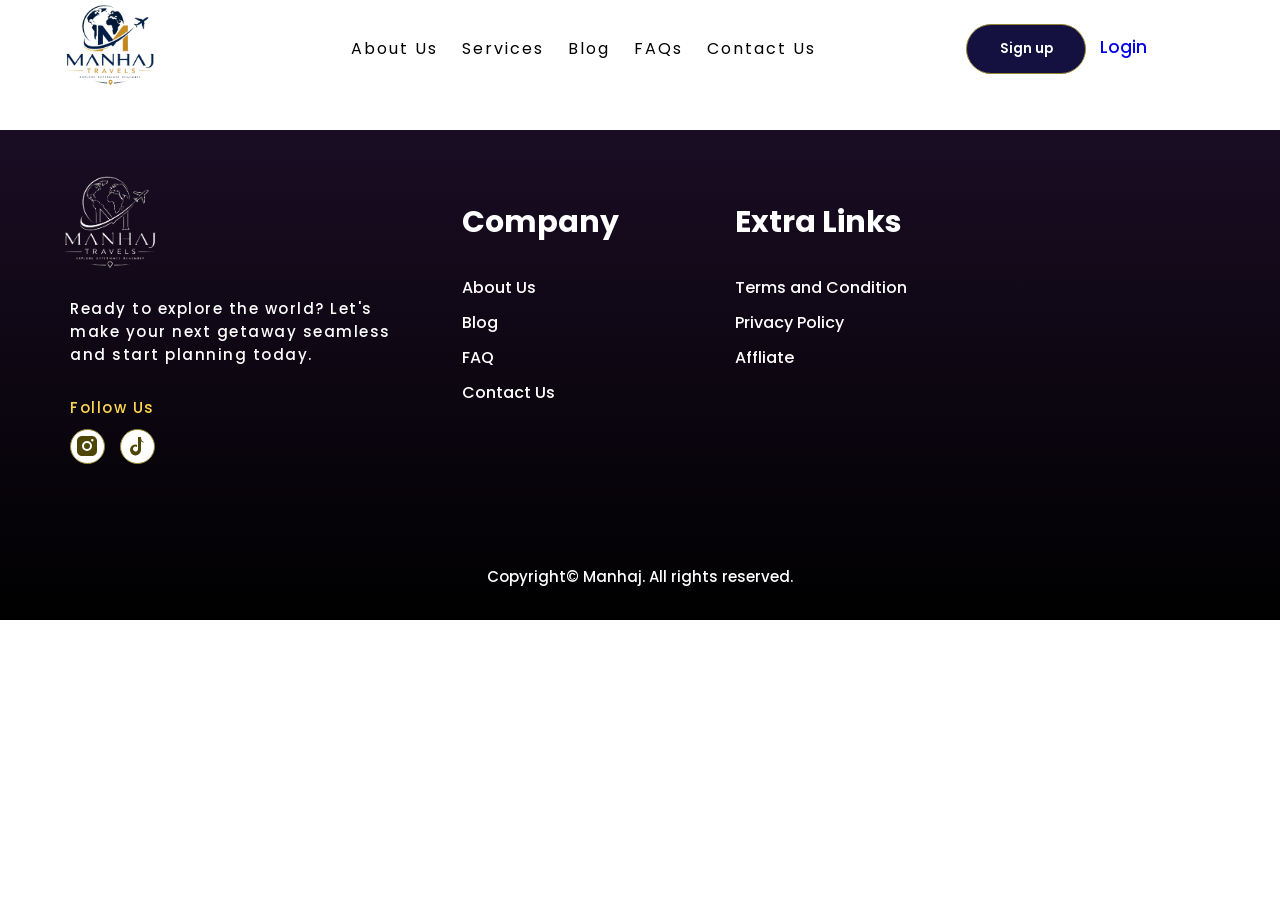
==== About page/about.html @ 9e6c0c67 "Initial commit" ====
<!doctype html>
<html lang="en">
  <head>
    <meta charset="UTF-8" />
    <meta name="viewport" content="width=device-width, initial-scale=1.0" />
    <title>Document</title>
  </head>
  <link rel="preconnect" href="https://fonts.googleapis.com" />
  <link rel="preconnect" href="https://fonts.gstatic.com" crossorigin />
  <link
    href="https://fonts.googleapis.com/css2?family=Poppins:wght@300;400;500;600;700&display=swap"
    rel="stylesheet"
  />
  <link
    rel="stylesheet"
    href="https://cdnjs.cloudflare.com/ajax/libs/font-awesome/6.7.2/css/all.min.css"
  />
  <link rel="stylesheet" href="./about.css" />
  <body>
    <header>
      <div class="header-container">
        <div class="logo">
          <a href="/homepage/index.html"
            ><img
              src="/homepage/images/imagelogo.png"
              height="90px"
              class="weblogo"
              alt=""
          /></a>
        </div>

        <input type="checkbox" id="menu-toggle" />
        <label for="menu-toggle" class="hamburger">
          <span></span>
          <span></span>
          <span></span>
        </label>

        <nav class="nav-menu">
          <img
            src="/homepage/images/imagelogo.png"
            height="90px"
            class="droplogo"
            alt=""
          />
          <div class="links">
            <a href="/About page/about.html" class="change">About Us</a>
            <a href="/services page/services.html" class="change">Services</a>
            <a href="/homepage/index.html" class="change">Blog</a>
            <a href="/faq page/faq.html" class="change">FAQs</a>
            <a href="/contact/contact.html" class="change">Contact Us</a>
          </div>
          <div class="signAndLog">
            <button onclick="signUp()" class="signup">
              <p class="insideBtn">Sign up</p>
            </button>
            <a href="/loginandSignup/login.html" class="change">Login</a>
          </div>
        </nav>
      </div>
    </header>

    <footer>
      <div>
        <div>
          <img src="/homepage/images/white logo.png" alt="" height="120px" />
          <p>
            Ready to explore the world? Let's make your next getaway seamless
            and start planning today.
          </p>
          <p>Follow Us</p>
          <div class="social-icons">
            <div title="Instagram">
              <a
                href="https://www.instagram.com/"
                aria-label="Instagram"
                target="_blank"
              >
                <svg
                  width="24"
                  height="24"
                  fill="currentColor"
                  viewBox="0 0 24 24"
                >
                  <path
                    d="M7 2C4.2 2 2 4.2 2 7v10c0 2.8 2.2 5 5 5h10c2.8 
                            0 5-2.2 5-5V7c0-2.8-2.2-5-5-5H7zm5 
                            5a5 5 0 1 1 0 10 5 5 0 0 1 0-10zm6.5-.8a1.2 
                            1.2 0 1 1-2.4 0 1.2 1.2 0 0 1 2.4 0zM12 
                                9a3 3 0 1 0 0 6 3 3 0 0 0 0-6z"
                  />
                </svg>
              </a>
            </div>

            <!-- TikTok -->
            <div title="Tiktok">
              <a
                href="https://www.tiktok.com/"
                aria-label="TikTok"
                target="_blank"
              >
                <svg
                  width="24"
                  height="24"
                  viewBox="0 0 24 24"
                  fill="currentColor"
                >
                  <path
                    d="M19.5 8.5a5.5 5.5 0 0 1-3.5-1.2V16a5.5 5.5 0 1 1-4-5.3V13a2.5 2.5 0 1 0 1 2V3h3a5.5 5.5 0 0 0 3.5 5.5z"
                  />
                </svg>
              </a>
            </div>
          </div>
        </div>
        <div>
          <h2>Company</h2>
          <a href="/About page/about.html">About Us</a>
          <a href="#cont">Blog</a>
          <a href="/faq page/faq.html">FAQ</a>
          <a href="/contact/contact.html">Contact Us</a>
        </div>
        <div>
          <h2>Extra Links</h2>
          <a href="/About page/about.html" target="_blank"
            >Terms and Condition</a
          >
          <a href="/About page/about.html">Privacy Policy</a>
          <a href="/About page/about.html">Affliate</a>
        </div>
      </div>
      <div class="copyright">
        <small>Copyright© Manhaj. All rights reserved.</small>
      </div>
    </footer>
  </body>
</html>
---- About page/about.css ----
* {
  margin: 0;
  padding: 0;
  box-sizing: border-box;
}

html {
  scroll-behavior: smooth;
  font-family: "Poppins", sans-serif;
}
header {
  top: 0;
  height: 100px;
  background-color: white;
  position: sticky;
  z-index: 9999;
}
.droplogo {
  display: none;
}
.header-container {
  width: 100%;
  display: flex;
  justify-content: space-evenly;
  align-items: center;
  padding-top: -6px;
  margin: 0px 0px 0px -40px;
}
.header-container > nav {
  width: 70%;
  display: flex;
  justify-content: space-between;
  align-items: center;
}

.header-container > nav .links > a {
  text-decoration: none;
  font-family: "Poppins" sans-serif;
  color: black;
  letter-spacing: 2px;
  margin: 0px 10px;
}
.links {
  margin-left: 80px;
}
.links > a:hover {
  color: burlywood;
  transition: 1s ease;
  transform: translateY(-3px);
}
.signAndLog > button:nth-of-type(1) {
  width: 120px;
  background-color: rgb(20, 17, 65);
  font-family: "Poppins", sans-serif;
  height: 50px;
  font-weight: 600;
  border: 1px solid rgb(148, 133, 50);
  color: white;
  border-radius: 30px;
}
.signAndLog > button:hover {
  transition: 2s ease;
  box-shadow: 0px 0px 10px 0px gold;
  transform: translateY(-3px);
}
.signAndLog > a {
  cursor: pointer;
  margin: 0px 10px;
  font-size: 17px;
  font-family: "Poppins", sans-serif;
  height: 40px;
  font-weight: 500;
  text-decoration: none;
}
#menu-toggle {
  display: none;
}
.hamburger {
  display: none;
  flex-direction: column;
  cursor: pointer;
  gap: 5px;
}
.hamburger span {
  width: 25px;
  height: 2.5px;
  background: #6b1fa0;
  display: block;
  transition: 0.3s;
}


footer {
  color: white;
  position: relative;
  margin: 100px, 0px 300px 0px;
  background: linear-gradient(#1a0d24, #000);
  font-family: "Poppins", sans-serif;
  height: 490px;
}
footer > div:nth-of-type(1) {
  display: flex;
  flex-wrap: wrap;
  padding-top: 30px;
  margin: 30px 50px 50px 50px;
  justify-content: space-between;
}
footer > div:nth-of-type(1) > div:nth-of-type(1) {
  width: 30%;
}
footer > div:nth-of-type(1) > div:nth-of-type(1) > p:nth-of-type(1) {
  font-size: 15px;
  letter-spacing: 1.5px;
  margin: 10px 0px 10px 20px;
  font-weight: 500;
}
footer > div:nth-of-type(1) > div:nth-of-type(1) > p:nth-of-type(2) {
  font-size: 15px;
  letter-spacing: 1.5px;
  margin: 30px 0px 0px 20px;
  font-weight: 450;
  color: #ffd651;
}
footer > div:nth-of-type(1) > div:nth-of-type(2) {
  width: 25%;
  margin: 40px 0px 0px 50px;
}
footer > div:nth-of-type(1) > div:nth-of-type(2) > h2 {
  font-size: 30px;
  margin: 0px 100px 30px 0px;
}
footer > div:nth-of-type(1) > div:nth-of-type(2) > a {
  color: white;
  display: block;
  font-weight: 500;
  margin: 10px 0px;
  text-decoration: none;
}
footer > div:nth-of-type(1) > div:nth-of-type(2) > a:hover {
  transform: translateX(-3px);
}
footer > div:nth-of-type(1) > div:nth-of-type(3) {
  width: 25%;
  margin: 40px 200px 0px -30px;
}
footer > div:nth-of-type(1) > div:nth-of-type(3) > h2 {
  font-size: 30px;
  margin: 0px 100px 30px 0px;
}
footer > div:nth-of-type(1) > div:nth-of-type(3) > a {
  color: white;
  display: block;
  font-weight: 500;
  margin: 10px 0px;
  text-decoration: none;
}
footer > div:nth-of-type(1) > div:nth-of-type(3) > a:hover {
  transform: translateX(-3px);
}
.social-icons {
  display: flex;
  gap: 15px;
  margin: 10px 0px 0px 20px;
  justify-content: start;
}
.social-icons > div {
  height: 35px;
  width: 35px;
  background-color: white;
  border-radius: 30px;
  padding: 4px 0px 0px 4px;
  border: 1px solid rgb(148, 133, 50);
}
.social-icons div a {
  color: #4d4607;
  text-decoration: none;
  margin-top: 10px;
  transition: 0.3s ease;
}
.social-icons div:hover {
  color: #ffd651;
  border: #2b0568;
  box-shadow: 0px 0px 10px 0px#FFD651;
  /* transform: translateY(-2px); */
}
.social-icons div > a:hover {
  color: #2b0568;
  transform: scale(1.1);
}
.copyright {
  text-align: center;
  margin-top: 100px;
}
.copyright > small {
  font-weight: 500;
  font-size: 15px;
}
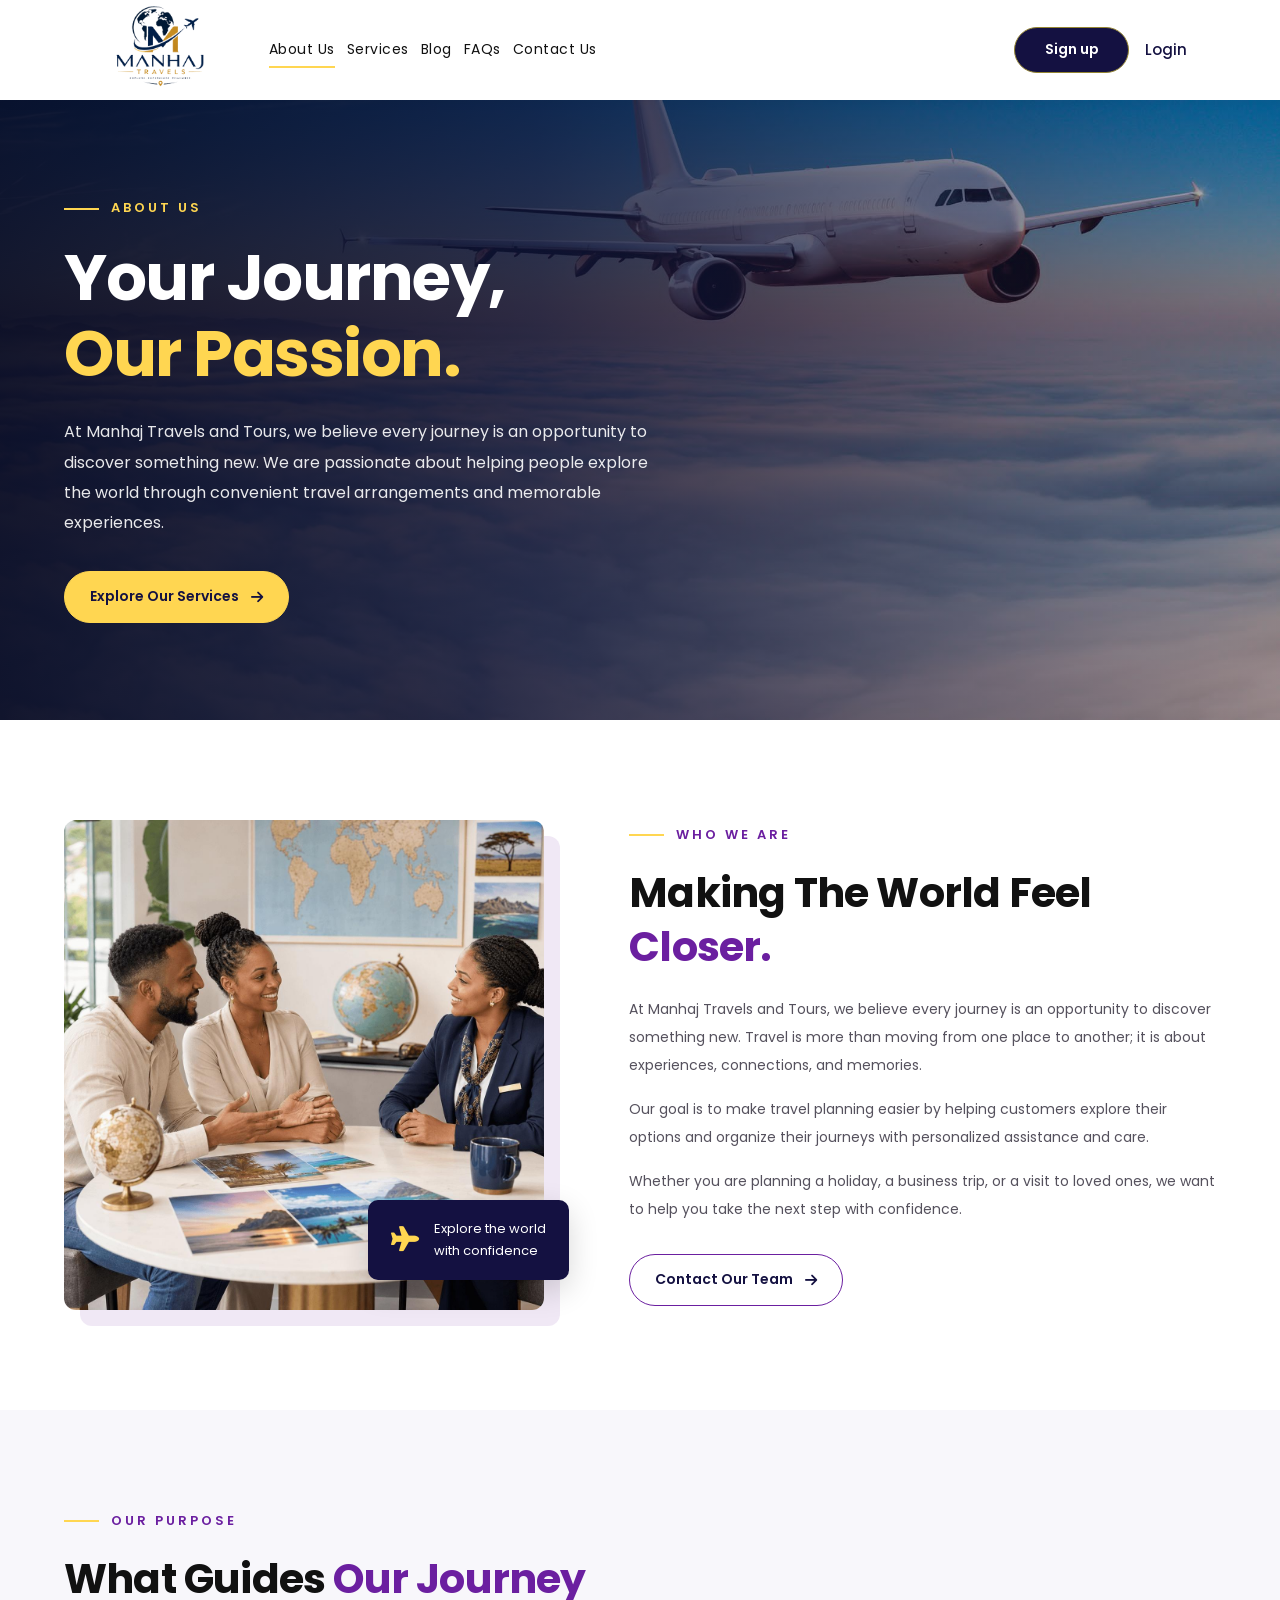
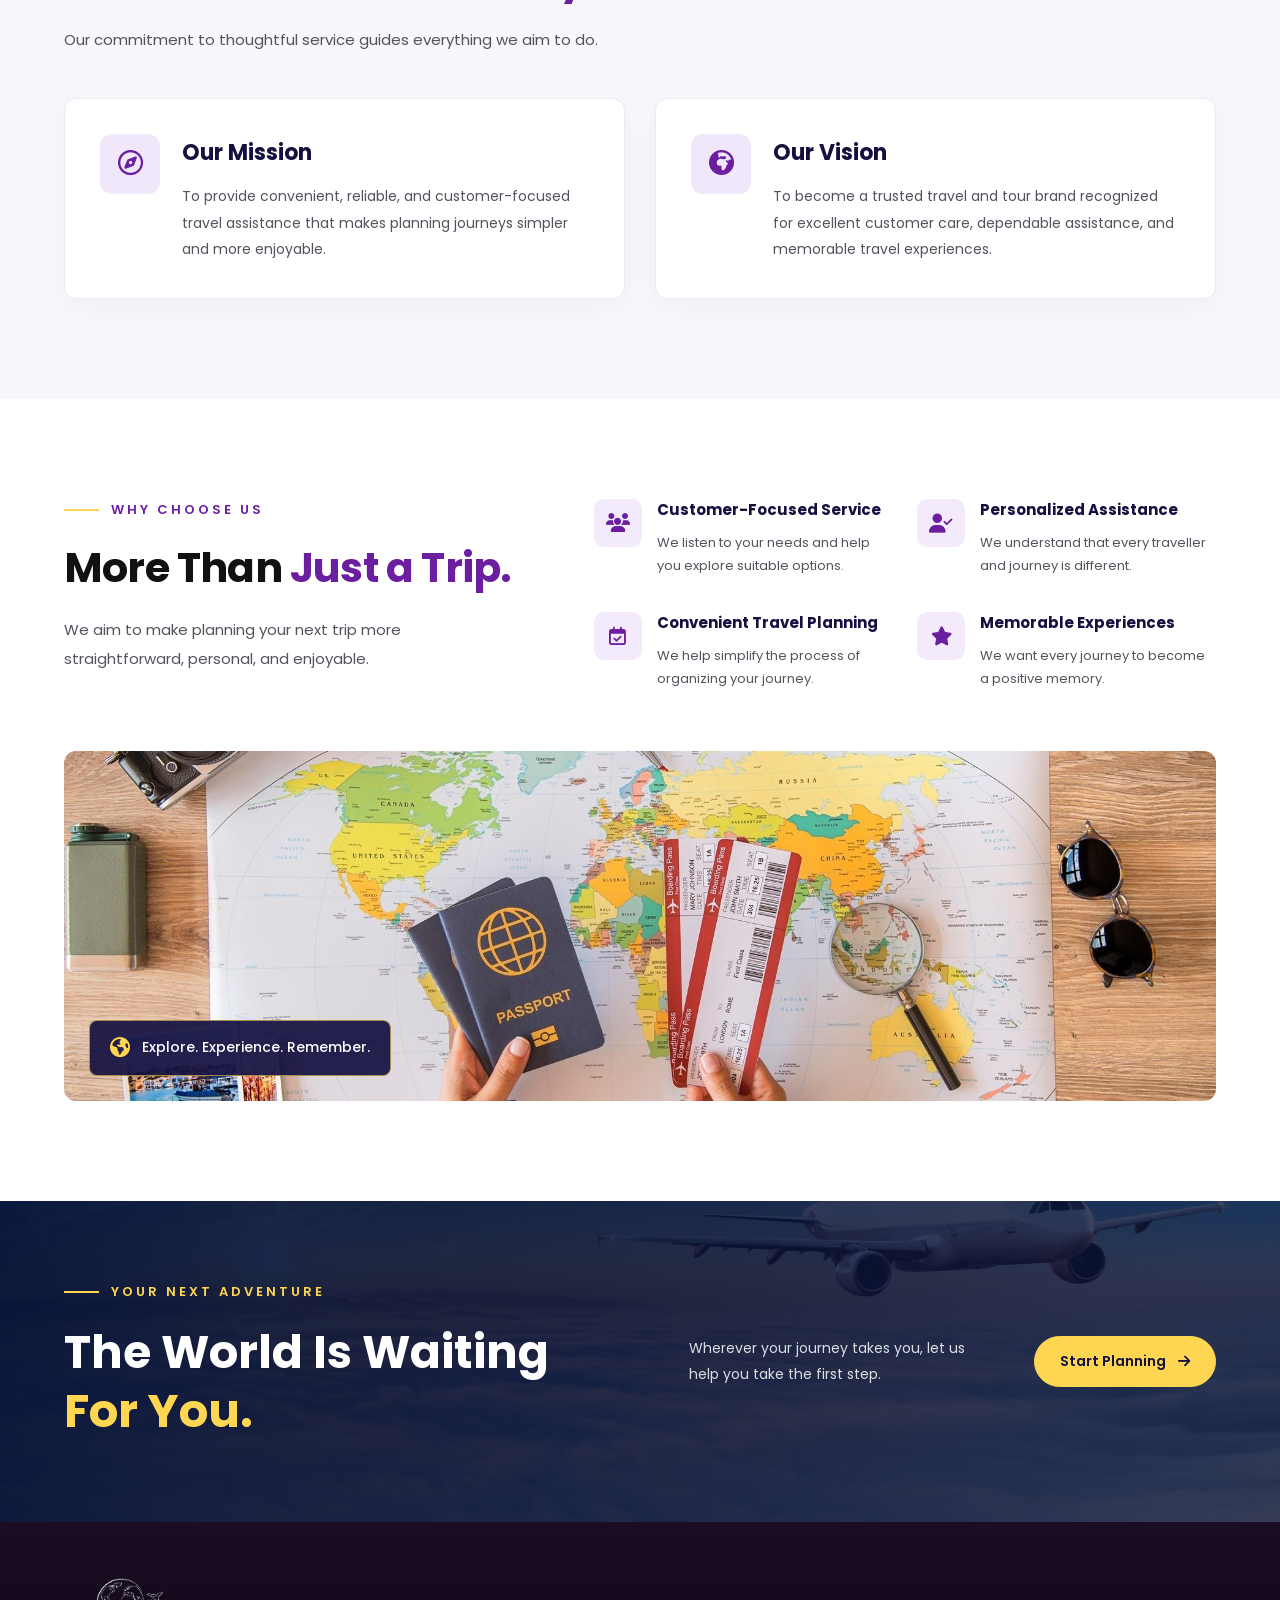
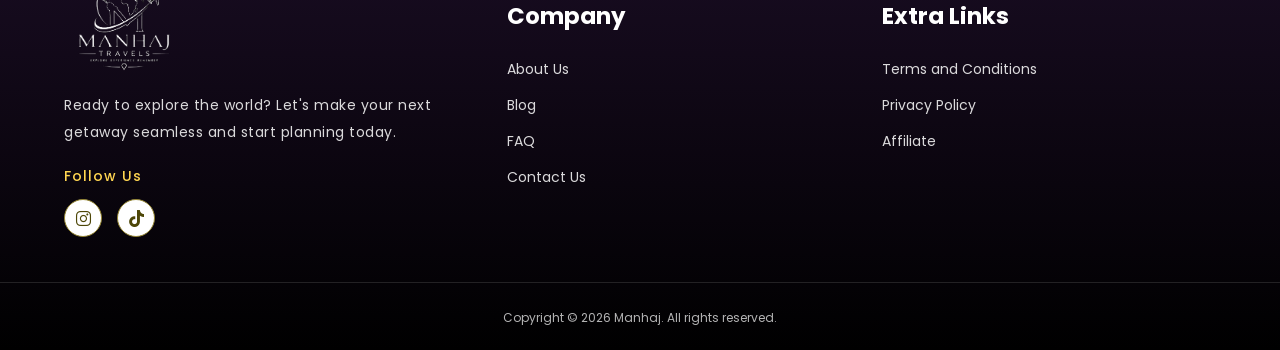
==== commit c3f6ec68: "Improve dashboard design and responsiveness" ====
--- a/About page/about.html
+++ b/About page/about.html
@@ -1,138 +1,493 @@
-<!doctype html>
+
+<!DOCTYPE html>
 <html lang="en">
-  <head>
-    <meta charset="UTF-8" />
-    <meta name="viewport" content="width=device-width, initial-scale=1.0" />
-    <title>Document</title>
-  </head>
-  <link rel="preconnect" href="https://fonts.googleapis.com" />
-  <link rel="preconnect" href="https://fonts.gstatic.com" crossorigin />
-  <link
-    href="https://fonts.googleapis.com/css2?family=Poppins:wght@300;400;500;600;700&display=swap"
-    rel="stylesheet"
-  />
-  <link
-    rel="stylesheet"
-    href="https://cdnjs.cloudflare.com/ajax/libs/font-awesome/6.7.2/css/all.min.css"
-  />
-  <link rel="stylesheet" href="./about.css" />
-  <body>
+<head>
+    <meta charset="UTF-8">
+    <meta name="viewport" content="width=device-width, initial-scale=1.0">
+
+    <meta name="description" content="Learn about Manhaj Travels and Tours, our mission, vision, and commitment to memorable travel experiences.">
+
+    <title>About Us | Manhaj Travels and Tours</title>
+
+    <!-- Google Font -->
+    <link rel="preconnect" href="https://fonts.googleapis.com">
+    <link rel="preconnect" href="https://fonts.gstatic.com" crossorigin>
+
+    <link href="https://fonts.googleapis.com/css2?family=Poppins:wght@300;400;500;600;700&display=swap" rel="stylesheet">
+
+    <!-- Font Awesome -->
+    <link rel="stylesheet" href="https://cdnjs.cloudflare.com/ajax/libs/font-awesome/6.7.2/css/all.min.css">
+
+    <!-- CSS -->
+    
+
+  
+</head>
+<link rel="stylesheet" href="./about.css">
+<body>
+
+    <!-- HEADER -->
     <header>
-      <div class="header-container">
-        <div class="logo">
-          <a href="/homepage/index.html"
-            ><img
-              src="/homepage/images/imagelogo.png"
-              height="90px"
-              class="weblogo"
-              alt=""
-          /></a>
+        <div class="header-container">
+
+            <div class="logo">
+                <a href="/homepage/index.html">
+                    <img
+                        src="/homepage/images/imagelogo.png"
+                        height="90"
+                        class="weblogo"
+                        alt="Manhaj Travels and Tours logo"
+                    >
+                </a>
+            </div>
+
+            <input type="checkbox" id="menu-toggle">
+
+            <label for="menu-toggle" class="hamburger" aria-label="Toggle navigation">
+                <span></span>
+                <span></span>
+                <span></span>
+            </label>
+
+            <nav class="nav-menu">
+
+                <img
+                    src="/homepage/images/imagelogo.png"
+                    height="90"
+                    class="droplogo"
+                    alt="Manhaj Travels and Tours logo"
+                >
+
+                <div class="links">
+                    <a href="/About page/about.html" class="change active-link">About Us</a>
+                    <a href="/services page/services.html" class="change">Services</a>
+                    <a href="/homepage/index.html" class="change">Blog</a>
+                    <a href="/faq page/faq.html" class="change">FAQs</a>
+                    <a href="/contact/contact.html" class="change">Contact Us</a>
+                </div>
+
+                <div class="signAndLog">
+                    <button type="button" onclick="signUp()" class="signup">
+                        <span class="insideBtn">Sign up</span>
+                    </button>
+
+                    <a href="/loginandSignup/login.html" class="change">Login</a>
+                </div>
+
+            </nav>
         </div>
-
-        <input type="checkbox" id="menu-toggle" />
-        <label for="menu-toggle" class="hamburger">
-          <span></span>
-          <span></span>
-          <span></span>
-        </label>
-
-        <nav class="nav-menu">
-          <img
-            src="/homepage/images/imagelogo.png"
-            height="90px"
-            class="droplogo"
-            alt=""
-          />
-          <div class="links">
-            <a href="/About page/about.html" class="change">About Us</a>
-            <a href="/services page/services.html" class="change">Services</a>
-            <a href="/homepage/index.html" class="change">Blog</a>
-            <a href="/faq page/faq.html" class="change">FAQs</a>
-            <a href="/contact/contact.html" class="change">Contact Us</a>
-          </div>
-          <div class="signAndLog">
-            <button onclick="signUp()" class="signup">
-              <p class="insideBtn">Sign up</p>
-            </button>
-            <a href="/loginandSignup/login.html" class="change">Login</a>
-          </div>
-        </nav>
-      </div>
     </header>
 
+
+    <!-- HERO SECTION -->
+    <main>
+
+        <section class="about-hero">
+
+            <div class="hero-overlay"></div>
+
+            <div class="hero-content page-width">
+
+                <p class="eyebrow">
+                    <span></span>
+                    ABOUT US
+                </p>
+
+                <h1>
+                    Your Journey,<br>
+                    <span>Our Passion.</span>
+                </h1>
+
+                <p class="hero-description">
+                    At Manhaj Travels and Tours, we believe every journey
+                    is an opportunity to discover something new. We are
+                    passionate about helping people explore the world
+                    through convenient travel arrangements and memorable
+                    experiences.
+                </p>
+
+                <a href="/services page/services.html" class="btn btn-gold">
+                    Explore Our Services
+                    <i class="fa-solid fa-arrow-right"></i>
+                </a>
+
+            </div>
+        </section>
+
+
+        <!-- WHO WE ARE -->
+        <section class="who-section section-space">
+
+            <div class="who-grid page-width">
+
+                <div class="who-image-wrap">
+
+                    <img
+                        src="images/travel-team.png"
+                        alt="Travel consultant helping customers plan a trip"
+                        class="who-image"
+                    >
+
+                    <div class="image-note">
+                        <i class="fa-solid fa-plane"></i>
+
+                        <span>
+                            Explore the world<br>
+                            with confidence
+                        </span>
+                    </div>
+
+                </div>
+
+                <div class="who-copy">
+
+                    <p class="eyebrow dark-eyebrow">
+                        <span></span>
+                        WHO WE ARE
+                    </p>
+
+                    <h2>
+                        Making The World Feel
+                        <span>Closer.</span>
+                    </h2>
+
+                    <p>
+                        At Manhaj Travels and Tours, we believe every
+                        journey is an opportunity to discover something
+                        new. Travel is more than moving from one place
+                        to another; it is about experiences, connections,
+                        and memories.
+                    </p>
+
+                    <p>
+                        Our goal is to make travel planning easier by
+                        helping customers explore their options and
+                        organize their journeys with personalized
+                        assistance and care.
+                    </p>
+
+                    <p>
+                        Whether you are planning a holiday, a business
+                        trip, or a visit to loved ones, we want to help
+                        you take the next step with confidence.
+                    </p>
+
+                    <a href="/contact/contact.html" class="btn btn-outline">
+                        Contact Our Team
+                        <i class="fa-solid fa-arrow-right"></i>
+                    </a>
+
+                </div>
+
+            </div>
+        </section>
+
+
+        <!-- MISSION AND VISION -->
+        <section class="purpose-section section-space">
+
+            <div class="purpose-grid page-width">
+
+                <div class="purpose-intro">
+
+                    <p class="eyebrow dark-eyebrow">
+                        <span></span>
+                        OUR PURPOSE
+                    </p>
+
+                    <h2>
+                        What Guides
+                        <span>Our Journey</span>
+                    </h2>
+
+                    <p>
+                        Our commitment to thoughtful service guides
+                        everything we aim to do.
+                    </p>
+
+                </div>
+
+                <article class="purpose-card mission-card">
+
+                    <div class="purpose-icon">
+                        <i class="fa-regular fa-compass"></i>
+                    </div>
+
+                    <div>
+                        <h3>Our Mission</h3>
+
+                        <p>
+                            To provide convenient, reliable, and
+                            customer-focused travel assistance that
+                            makes planning journeys simpler and
+                            more enjoyable.
+                        </p>
+                    </div>
+
+                </article>
+
+                <article class="purpose-card vision-card">
+
+                    <div class="purpose-icon">
+                        <i class="fa-solid fa-earth-africa"></i>
+                    </div>
+
+                    <div>
+                        <h3>Our Vision</h3>
+
+                        <p>
+                            To become a trusted travel and tour brand
+                            recognized for excellent customer care,
+                            dependable assistance, and memorable
+                            travel experiences.
+                        </p>
+                    </div>
+
+                </article>
+
+            </div>
+        </section>
+
+
+        <!-- WHY CHOOSE US -->
+        <section class="why-section section-space">
+
+            <div class="why-grid page-width">
+
+                <div class="why-intro">
+
+                    <p class="eyebrow dark-eyebrow">
+                        <span></span>
+                        WHY CHOOSE US
+                    </p>
+
+                    <h2>
+                        More Than
+                        <span>Just a Trip.</span>
+                    </h2>
+
+                    <p>
+                        We aim to make planning your next trip more
+                        straightforward, personal, and enjoyable.
+                    </p>
+
+                </div>
+
+
+                <div class="benefits-grid">
+
+                    <article class="benefit">
+
+                        <div class="benefit-icon">
+                            <i class="fa-solid fa-users"></i>
+                        </div>
+
+                        <div>
+                            <h3>Customer-Focused Service</h3>
+
+                            <p>
+                                We listen to your needs and help you
+                                explore suitable options.
+                            </p>
+                        </div>
+
+                    </article>
+
+
+                    <article class="benefit">
+
+                        <div class="benefit-icon">
+                            <i class="fa-solid fa-user-check"></i>
+                        </div>
+
+                        <div>
+                            <h3>Personalized Assistance</h3>
+
+                            <p>
+                                We understand that every traveller
+                                and journey is different.
+                            </p>
+                        </div>
+
+                    </article>
+
+
+                    <article class="benefit">
+
+                        <div class="benefit-icon">
+                            <i class="fa-regular fa-calendar-check"></i>
+                        </div>
+
+                        <div>
+                            <h3>Convenient Travel Planning</h3>
+
+                            <p>
+                                We help simplify the process of
+                                organizing your journey.
+                            </p>
+                        </div>
+
+                    </article>
+
+
+                    <article class="benefit">
+
+                        <div class="benefit-icon">
+                            <i class="fa-solid fa-star"></i>
+                        </div>
+
+                        <div>
+                            <h3>Memorable Experiences</h3>
+
+                            <p>
+                                We want every journey to become
+                                a positive memory.
+                            </p>
+                        </div>
+
+                    </article>
+
+                </div>
+
+
+                <div class="travel-image-wrap">
+
+                    <img
+                        src="images/travel-world.png"
+                        alt="Travel essentials including a map and passport"
+                        class="travel-image"
+                    >
+
+                    <div class="travel-image-caption">
+                        <i class="fa-solid fa-earth-americas"></i>
+                        Explore. Experience. Remember.
+                    </div>
+
+                </div>
+
+            </div>
+        </section>
+
+
+        <!-- FINAL CALL TO ACTION -->
+        <section class="final-cta">
+
+            <div class="cta-overlay"></div>
+
+            <div class="cta-content page-width">
+
+                <div>
+                    <p class="eyebrow">
+                        <span></span>
+                        YOUR NEXT ADVENTURE
+                    </p>
+
+                    <h2>
+                        The World Is Waiting
+                        <span>For You.</span>
+                    </h2>
+                </div>
+
+                <p>
+                    Wherever your journey takes you,
+                    let us help you take the first step.
+                </p>
+
+                <a href="/contact/contact.html" class="btn btn-gold">
+                    Start Planning
+                    <i class="fa-solid fa-arrow-right"></i>
+                </a>
+
+            </div>
+        </section>
+
+    </main>
+
+
+    <!-- FOOTER -->
     <footer>
-      <div>
-        <div>
-          <img src="/homepage/images/white logo.png" alt="" height="120px" />
-          <p>
-            Ready to explore the world? Let's make your next getaway seamless
-            and start planning today.
-          </p>
-          <p>Follow Us</p>
-          <div class="social-icons">
-            <div title="Instagram">
-              <a
-                href="https://www.instagram.com/"
-                aria-label="Instagram"
-                target="_blank"
-              >
-                <svg
-                  width="24"
-                  height="24"
-                  fill="currentColor"
-                  viewBox="0 0 24 24"
+
+        <div class="footer-main">
+
+            <!-- FOOTER BRAND -->
+            <div class="footer-brand">
+
+                <img
+                    src="/homepage/images/white logo.png"
+                    alt="Manhaj Travels and Tours logo"
+                    height="120"
                 >
-                  <path
-                    d="M7 2C4.2 2 2 4.2 2 7v10c0 2.8 2.2 5 5 5h10c2.8 
-                            0 5-2.2 5-5V7c0-2.8-2.2-5-5-5H7zm5 
-                            5a5 5 0 1 1 0 10 5 5 0 0 1 0-10zm6.5-.8a1.2 
-                            1.2 0 1 1-2.4 0 1.2 1.2 0 0 1 2.4 0zM12 
-                                9a3 3 0 1 0 0 6 3 3 0 0 0 0-6z"
-                  />
-                </svg>
-              </a>
-            </div>
-
-            <!-- TikTok -->
-            <div title="Tiktok">
-              <a
-                href="https://www.tiktok.com/"
-                aria-label="TikTok"
-                target="_blank"
-              >
-                <svg
-                  width="24"
-                  height="24"
-                  viewBox="0 0 24 24"
-                  fill="currentColor"
-                >
-                  <path
-                    d="M19.5 8.5a5.5 5.5 0 0 1-3.5-1.2V16a5.5 5.5 0 1 1-4-5.3V13a2.5 2.5 0 1 0 1 2V3h3a5.5 5.5 0 0 0 3.5 5.5z"
-                  />
-                </svg>
-              </a>
-            </div>
-          </div>
+
+                <p>
+                    Ready to explore the world? Let's make your next
+                    getaway seamless and start planning today.
+                </p>
+
+                <p class="follow-label">Follow Us</p>
+
+                <div class="social-icons">
+
+                    <div title="Instagram">
+                        <a
+                            href="https://www.instagram.com/"
+                            aria-label="Instagram"
+                            target="_blank"
+                            rel="noopener noreferrer"
+                        >
+                            <i class="fa-brands fa-instagram"></i>
+                        </a>
+                    </div>
+
+                    <div title="TikTok">
+                        <a
+                            href="https://www.tiktok.com/"
+                            aria-label="TikTok"
+                            target="_blank"
+                            rel="noopener noreferrer"
+                        >
+                            <i class="fa-brands fa-tiktok"></i>
+                        </a>
+                    </div>
+
+                </div>
+            </div>
+
+
+            <!-- COMPANY LINKS -->
+            <div class="footer-links">
+
+                <h2>Company</h2>
+
+                <a href="/About page/about.html">About Us</a>
+                <a href="/homepage/index.html">Blog</a>
+                <a href="/faq page/faq.html">FAQ</a>
+                <a href="/contact/contact.html">Contact Us</a>
+
+            </div>
+
+
+            <!-- EXTRA LINKS -->
+            <div class="footer-links extra-links">
+
+                <h2>Extra Links</h2>
+
+                <a href="/About page/about.html">Terms and Conditions</a>
+                <a href="/About page/about.html">Privacy Policy</a>
+                <a href="/About page/about.html">Affiliate</a>
+
+            </div>
+
         </div>
-        <div>
-          <h2>Company</h2>
-          <a href="/About page/about.html">About Us</a>
-          <a href="#cont">Blog</a>
-          <a href="/faq page/faq.html">FAQ</a>
-          <a href="/contact/contact.html">Contact Us</a>
+
+
+        <div class="copyright">
+            <small>
+                Copyright&copy; Manhaj. All rights reserved.
+            </small>
         </div>
-        <div>
-          <h2>Extra Links</h2>
-          <a href="/About page/about.html" target="_blank"
-            >Terms and Condition</a
-          >
-          <a href="/About page/about.html">Privacy Policy</a>
-          <a href="/About page/about.html">Affliate</a>
-        </div>
-      </div>
-      <div class="copyright">
-        <small>Copyright© Manhaj. All rights reserved.</small>
-      </div>
+
     </footer>
-  </body>
+
+</body>
 </html>
+<script src="./about.js"></script>
--- a/About page/about.css
+++ b/About page/about.css
@@ -1,197 +1,1304 @@
+
+/* ========================================
+   1. GLOBAL STYLES
+======================================== */
+
 * {
-  margin: 0;
-  padding: 0;
-  box-sizing: border-box;
+    margin: 0;
+    padding: 0;
+    box-sizing: border-box;
+}
+
+:root {
+    --primary: #141141;
+    --purple: #6b1fa0;
+    --gold: #ffd651;
+    --dark-gold: #948532;
+    --white: #ffffff;
+    --black: #111111;
+    --light-bg: #f8f7fb;
+    --text: #55515d;
 }
 
 html {
-  scroll-behavior: smooth;
-  font-family: "Poppins", sans-serif;
-}
+    scroll-behavior: smooth;
+    font-family: "Poppins", sans-serif;
+    scroll-padding-top: 100px;
+}
+
+body {
+    width: 100%;
+    overflow-x: hidden;
+    color: var(--black);
+    background: var(--white);
+    line-height: 1.7;
+}
+
+img {
+    max-width: 100%;
+    display: block;
+}
+
+a {
+    color: inherit;
+}
+
+button,
+input {
+    font: inherit;
+}
+
+button,
+a {
+    -webkit-tap-highlight-color: transparent;
+}
+
+.page-width {
+    width: min(1200px, 90%);
+    margin: 0 auto;
+}
+
+.section-space {
+    padding: 100px 0;
+}
+
+
+/* ========================================
+   2. HEADER
+   Preserves your existing header structure
+======================================== */
+
 header {
-  top: 0;
-  height: 100px;
-  background-color: white;
-  position: sticky;
-  z-index: 9999;
-}
+    position: sticky;
+    top: 0;
+    width: 100%;
+    height: 100px;
+    background: var(--white);
+    z-index: 9999;
+    box-shadow: 0 2px 12px rgba(0, 0, 0, 0.04);
+}
+
+.header-container {
+    width: 100%;
+    height: 100%;
+    display: flex;
+    justify-content: space-evenly;
+    align-items: center;
+    padding: 0 4%;
+}
+
+.logo {
+    flex-shrink: 0;
+}
+
+.logo a {
+    display: inline-block;
+}
+
+.weblogo {
+    width: auto;
+    height: 90px;
+    object-fit: contain;
+}
+
 .droplogo {
-  display: none;
-}
-.header-container {
-  width: 100%;
-  display: flex;
-  justify-content: space-evenly;
-  align-items: center;
-  padding-top: -6px;
-  margin: 0px 0px 0px -40px;
-}
+    display: none;
+}
+
 .header-container > nav {
-  width: 70%;
-  display: flex;
-  justify-content: space-between;
-  align-items: center;
+    width: 78%;
+    display: flex;
+    justify-content: space-between;
+    align-items: center;
+    gap: 20px;
+}
+
+.links {
+    display: flex;
+    align-items: center;
+    gap: 12px;
 }
 
 .header-container > nav .links > a {
-  text-decoration: none;
-  font-family: "Poppins" sans-serif;
-  color: black;
-  letter-spacing: 2px;
-  margin: 0px 10px;
-}
-.links {
-  margin-left: 80px;
-}
-.links > a:hover {
-  color: burlywood;
-  transition: 1s ease;
-  transform: translateY(-3px);
-}
+    position: relative;
+    text-decoration: none;
+    font-family: "Poppins", sans-serif;
+    color: var(--black);
+    font-size: 14px;
+    letter-spacing: 0.5px;
+    margin: 0;
+    white-space: nowrap;
+    transition: color 0.3s ease;
+}
+
+.links > a::after {
+    content: "";
+    position: absolute;
+    bottom: -6px;
+    left: 0;
+    width: 0;
+    height: 2px;
+    background: var(--gold);
+    transition: width 0.3s ease;
+}
+
+.links > a:hover,
+.links > a.active-link {
+    color: var(--purple);
+}
+
+.links > a:hover::after,
+.links > a.active-link::after {
+    width: 100%;
+}
+
+.signAndLog {
+    display: flex;
+    align-items: center;
+    gap: 16px;
+    flex-shrink: 0;
+}
+
 .signAndLog > button:nth-of-type(1) {
-  width: 120px;
-  background-color: rgb(20, 17, 65);
-  font-family: "Poppins", sans-serif;
-  height: 50px;
-  font-weight: 600;
-  border: 1px solid rgb(148, 133, 50);
-  color: white;
-  border-radius: 30px;
-}
+    width: 115px;
+    min-height: 46px;
+    background: var(--primary);
+    font-family: "Poppins", sans-serif;
+    font-size: 14px;
+    font-weight: 600;
+    border: 1px solid var(--dark-gold);
+    color: var(--white);
+    border-radius: 30px;
+    cursor: pointer;
+    transition: 0.3s ease;
+}
+
 .signAndLog > button:hover {
-  transition: 2s ease;
-  box-shadow: 0px 0px 10px 0px gold;
-  transform: translateY(-3px);
-}
+    box-shadow: 0 0 12px rgba(255, 214, 81, 0.65);
+    transform: translateY(-3px);
+}
+
+.insideBtn {
+    margin: 0;
+}
+
 .signAndLog > a {
-  cursor: pointer;
-  margin: 0px 10px;
-  font-size: 17px;
-  font-family: "Poppins", sans-serif;
-  height: 40px;
-  font-weight: 500;
-  text-decoration: none;
-}
+    cursor: pointer;
+    font-size: 15px;
+    font-family: "Poppins", sans-serif;
+    font-weight: 500;
+    text-decoration: none;
+    color: var(--primary);
+    transition: color 0.3s ease;
+}
+
+.signAndLog > a:hover {
+    color: var(--purple);
+}
+
+
+/* Hide the checkbox */
 #menu-toggle {
-  display: none;
-}
+    display: none;
+}
+
+/* Hamburger icon */
 .hamburger {
-  display: none;
-  flex-direction: column;
-  cursor: pointer;
-  gap: 5px;
-}
+    display: none;
+    flex-direction: column;
+    justify-content: center;
+    gap: 6px;
+    cursor: pointer;
+    position: relative;
+    z-index: 10001;
+    padding: 10px;
+}
+
 .hamburger span {
-  width: 25px;
-  height: 2.5px;
-  background: #6b1fa0;
-  display: block;
-  transition: 0.3s;
-}
+    display: block;
+    width: 27px;
+    height: 3px;
+    background: var(--purple);
+    border-radius: 5px;
+    transition: 0.3s ease;
+}
+
+
+/* ========================================
+   3. HERO SECTION
+======================================== */
+
+.about-hero {
+    position: relative;
+    min-height: 620px;
+    display: flex;
+    align-items: center;
+    isolation: isolate;
+    overflow: hidden;
+
+    
+    background-image: url("images/about-plane.png");
+    background-size: cover;
+    background-position: center right;
+    background-repeat: no-repeat;
+    background-color: #06143a;
+}
+
+.hero-overlay {
+    position: absolute;
+    inset: 0;
+    z-index: -1;
+    background: linear-gradient(
+        90deg,
+        rgba(5, 12, 40, 0.94) 0%,
+        rgba(10, 20, 58, 0.82) 42%,
+        rgba(10, 20, 58, 0.32) 100%
+    );
+}
+
+.hero-content {
+    padding-top: 70px;
+    padding-bottom: 70px;
+    color: var(--white);
+}
+
+.eyebrow {
+    display: flex;
+    align-items: center;
+    gap: 12px;
+    color: var(--gold);
+    font-size: 13px;
+    font-weight: 600;
+    letter-spacing: 3px;
+    margin-bottom: 20px;
+}
+
+.eyebrow > span {
+    width: 35px;
+    height: 2px;
+    background: var(--gold);
+    display: inline-block;
+    flex-shrink: 0;
+}
+
+.hero-content h1 {
+    max-width: 700px;
+    font-size: clamp(42px, 5vw, 68px);
+    font-weight: 700;
+    line-height: 1.2;
+    margin-bottom: 24px;
+    letter-spacing: -1.5px;
+}
+
+.hero-content h1 span {
+    color: var(--gold);
+}
+
+.hero-description {
+    max-width: 610px;
+    color: rgba(255, 255, 255, 0.9);
+    font-size: 16px;
+    line-height: 1.9;
+    margin-bottom: 32px;
+}
+
+.btn {
+    min-height: 50px;
+    display: inline-flex;
+    align-items: center;
+    justify-content: center;
+    gap: 12px;
+    padding: 13px 25px;
+    border-radius: 30px;
+    text-decoration: none;
+    font-size: 14px;
+    font-weight: 600;
+    transition: 0.3s ease;
+}
+
+.btn i {
+    transition: transform 0.3s ease;
+}
+
+.btn:hover i {
+    transform: translateX(5px);
+}
+
+.btn-gold {
+    background: var(--gold);
+    color: var(--primary);
+    border: 1px solid var(--gold);
+}
+
+.btn-gold:hover {
+    background: transparent;
+    color: var(--gold);
+    transform: translateY(-3px);
+    box-shadow: 0 8px 20px rgba(0, 0, 0, 0.15);
+}
+
+.btn-outline {
+    background: transparent;
+    color: var(--primary);
+    border: 1px solid var(--purple);
+    margin-top: 15px;
+}
+
+.btn-outline:hover {
+    background: var(--primary);
+    color: var(--white);
+}
+
+
+/* ========================================
+   4. WHO WE ARE
+======================================== */
+
+.who-section {
+    background: var(--white);
+}
+
+.who-grid {
+    display: grid;
+    grid-template-columns: 0.9fr 1.1fr;
+    align-items: center;
+    gap: 85px;
+}
+
+.who-image-wrap {
+    position: relative;
+    min-width: 0;
+}
+
+.who-image {
+    width: 100%;
+    height: 490px;
+    object-fit: cover;
+    border-radius: 12px;
+    box-shadow: 16px 16px 0 rgba(107, 31, 160, 0.10);
+}
+
+.image-note {
+    position: absolute;
+    right: -25px;
+    bottom: 30px;
+    display: flex;
+    align-items: center;
+    gap: 15px;
+    background: var(--primary);
+    color: var(--white);
+    padding: 18px 23px;
+    border-radius: 10px;
+    box-shadow: 0 10px 30px rgba(0, 0, 0, 0.16);
+    font-size: 13px;
+    line-height: 1.7;
+}
+
+.image-note i {
+    color: var(--gold);
+    font-size: 25px;
+}
+
+.who-copy {
+    min-width: 0;
+}
+
+.dark-eyebrow {
+    color: var(--purple);
+}
+
+.dark-eyebrow > span {
+    background: var(--gold);
+}
+
+.who-copy h2,
+.purpose-intro h2,
+.why-intro h2 {
+    font-size: clamp(30px, 3.2vw, 43px);
+    font-weight: 700;
+    line-height: 1.3;
+    letter-spacing: -0.8px;
+    margin-bottom: 22px;
+}
+
+.who-copy h2 span,
+.purpose-intro h2 span,
+.why-intro h2 span {
+    color: var(--purple);
+}
+
+.who-copy > p:not(.eyebrow) {
+    color: var(--text);
+    font-size: 14px;
+    line-height: 2;
+    margin-bottom: 16px;
+}
+
+
+/* ========================================
+   5. MISSION AND VISION
+======================================== */
+
+.purpose-section {
+    background: var(--light-bg);
+}
+
+.purpose-grid {
+    display: grid;
+    grid-template-columns: 1fr 1fr;
+    gap: 30px;
+    align-items: stretch;
+}
+
+.purpose-intro {
+    grid-column: 1 / -1;
+    max-width: 650px;
+    margin-bottom: 15px;
+}
+
+.purpose-intro > p:last-child {
+    max-width: 550px;
+    color: var(--text);
+    font-size: 15px;
+}
+
+.purpose-card {
+    display: flex;
+    align-items: flex-start;
+    gap: 22px;
+    padding: 35px;
+    background: var(--white);
+    border-radius: 12px;
+    border: 1px solid #eee8f3;
+    box-shadow: 0 8px 30px rgba(20, 17, 65, 0.04);
+    transition: transform 0.3s ease, box-shadow 0.3s ease;
+}
+
+.purpose-card:hover {
+    transform: translateY(-6px);
+    box-shadow: 0 15px 35px rgba(20, 17, 65, 0.09);
+}
+
+.purpose-icon {
+    width: 60px;
+    height: 60px;
+    flex-shrink: 0;
+    display: flex;
+    align-items: center;
+    justify-content: center;
+    color: var(--purple);
+    background: #f1e7fa;
+    border-radius: 12px;
+    font-size: 25px;
+}
+
+.purpose-card h3 {
+    font-size: 22px;
+    color: var(--primary);
+    margin-bottom: 12px;
+}
+
+.purpose-card p {
+    color: var(--text);
+    font-size: 14px;
+    line-height: 1.9;
+}
+
+
+/* ========================================
+   6. WHY CHOOSE US
+======================================== */
+
+.why-section {
+    background: var(--white);
+}
+
+.why-grid {
+    display: grid;
+    grid-template-columns: 0.85fr 1.15fr;
+    gap: 55px 70px;
+    align-items: start;
+}
+
+.why-intro {
+    max-width: 480px;
+}
+
+.why-intro > p:last-child {
+    color: var(--text);
+    font-size: 15px;
+    line-height: 1.9;
+}
+
+.benefits-grid {
+    display: grid;
+    grid-template-columns: 1fr 1fr;
+    gap: 35px 25px;
+}
+
+.benefit {
+    display: flex;
+    align-items: flex-start;
+    gap: 15px;
+}
+
+.benefit-icon {
+    width: 48px;
+    height: 48px;
+    flex-shrink: 0;
+    display: flex;
+    align-items: center;
+    justify-content: center;
+    border-radius: 10px;
+    color: var(--purple);
+    background: #f3eafb;
+    font-size: 19px;
+}
+
+.benefit h3 {
+    font-size: 15px;
+    line-height: 1.5;
+    margin-bottom: 9px;
+    color: var(--primary);
+}
+
+.benefit p {
+    font-size: 13px;
+    line-height: 1.8;
+    color: var(--text);
+}
+
+.travel-image-wrap {
+    position: relative;
+    grid-column: 1 / -1;
+    margin-top: 5px;
+}
+
+.travel-image {
+    width: 100%;
+    height: 350px;
+    object-fit: cover;
+    border-radius: 12px;
+}
+
+.travel-image-caption {
+    position: absolute;
+    left: 25px;
+    bottom: 25px;
+    max-width: calc(100% - 50px);
+    display: flex;
+    align-items: center;
+    gap: 12px;
+    padding: 15px 20px;
+    color: var(--white);
+    background: rgba(20, 17, 65, 0.92);
+    border: 1px solid rgba(255, 214, 81, 0.6);
+    border-radius: 8px;
+    font-size: 14px;
+    font-weight: 500;
+}
+
+.travel-image-caption i {
+    color: var(--gold);
+    font-size: 20px;
+}
+
+
+
+
+.final-cta {
+    position: relative;
+    isolation: isolate;
+    overflow: hidden;
+    padding: 80px 0;
+    color: var(--white);
+    background-color: #06143a;
+    background-image: url("images/about-plane.png");
+    background-size: cover;
+    background-position: center;
+}
+
+.cta-overlay {
+    position: absolute;
+    inset: 0;
+    z-index: -1;
+    background: linear-gradient(
+        90deg,
+        rgba(6, 20, 58, 0.96),
+        rgba(6, 20, 58, 0.76)
+    );
+}
+
+.cta-content {
+    display: flex;
+    align-items: center;
+    justify-content: space-between;
+    flex-wrap: wrap;
+    gap: 25px;
+}
+
+.cta-content h2 {
+    max-width: 560px;
+    font-size: clamp(30px, 4vw, 46px);
+    line-height: 1.3;
+}
+
+.cta-content h2 span {
+    color: var(--gold);
+}
+
+.cta-content > p {
+    max-width: 280px;
+    color: rgba(255, 255, 255, 0.85);
+    font-size: 14px;
+    line-height: 1.9;
+}
+
+
 
 
 footer {
-  color: white;
-  position: relative;
-  margin: 100px, 0px 300px 0px;
-  background: linear-gradient(#1a0d24, #000);
-  font-family: "Poppins", sans-serif;
-  height: 490px;
-}
-footer > div:nth-of-type(1) {
-  display: flex;
-  flex-wrap: wrap;
-  padding-top: 30px;
-  margin: 30px 50px 50px 50px;
-  justify-content: space-between;
-}
-footer > div:nth-of-type(1) > div:nth-of-type(1) {
-  width: 30%;
-}
-footer > div:nth-of-type(1) > div:nth-of-type(1) > p:nth-of-type(1) {
-  font-size: 15px;
-  letter-spacing: 1.5px;
-  margin: 10px 0px 10px 20px;
-  font-weight: 500;
-}
-footer > div:nth-of-type(1) > div:nth-of-type(1) > p:nth-of-type(2) {
-  font-size: 15px;
-  letter-spacing: 1.5px;
-  margin: 30px 0px 0px 20px;
-  font-weight: 450;
-  color: #ffd651;
-}
-footer > div:nth-of-type(1) > div:nth-of-type(2) {
-  width: 25%;
-  margin: 40px 0px 0px 50px;
-}
-footer > div:nth-of-type(1) > div:nth-of-type(2) > h2 {
-  font-size: 30px;
-  margin: 0px 100px 30px 0px;
-}
-footer > div:nth-of-type(1) > div:nth-of-type(2) > a {
-  color: white;
-  display: block;
-  font-weight: 500;
-  margin: 10px 0px;
-  text-decoration: none;
-}
-footer > div:nth-of-type(1) > div:nth-of-type(2) > a:hover {
-  transform: translateX(-3px);
-}
-footer > div:nth-of-type(1) > div:nth-of-type(3) {
-  width: 25%;
-  margin: 40px 200px 0px -30px;
-}
-footer > div:nth-of-type(1) > div:nth-of-type(3) > h2 {
-  font-size: 30px;
-  margin: 0px 100px 30px 0px;
-}
-footer > div:nth-of-type(1) > div:nth-of-type(3) > a {
-  color: white;
-  display: block;
-  font-weight: 500;
-  margin: 10px 0px;
-  text-decoration: none;
-}
-footer > div:nth-of-type(1) > div:nth-of-type(3) > a:hover {
-  transform: translateX(-3px);
-}
+    color: var(--white);
+    position: relative;
+    background: linear-gradient(#1a0d24, #000);
+    font-family: "Poppins", sans-serif;
+    padding: 40px 0 20px;
+}
+
+.footer-main {
+    display: flex;
+    flex-wrap: wrap;
+    align-items: flex-start;
+    gap: 40px;
+    padding: 0 5%;
+    margin: 0 auto;
+}
+
+.footer-brand {
+    width: 35%;
+    min-width: 250px;
+}
+
+.footer-brand > img {
+    width: auto;
+    max-width: 100%;
+    height: 120px;
+    object-fit: contain;
+    object-position: left;
+}
+
+.footer-brand > p:not(.follow-label) {
+    font-size: 14px;
+    line-height: 1.9;
+    letter-spacing: 0.5px;
+    margin: 10px 0 15px;
+    font-weight: 400;
+    color: rgba(255, 255, 255, 0.85);
+    max-width: 370px;
+}
+
+.footer-brand .follow-label {
+    font-size: 14px;
+    letter-spacing: 1px;
+    margin: 20px 0 10px;
+    font-weight: 500;
+    color: var(--gold);
+}
+
+.footer-links {
+    flex: 1;
+    min-width: 150px;
+    margin-top: 35px;
+}
+
+.footer-links h2 {
+    font-size: 23px;
+    margin-bottom: 22px;
+    color: var(--white);
+}
+
+.footer-links a {
+    color: rgba(255, 255, 255, 0.85);
+    display: block;
+    width: fit-content;
+    font-size: 14px;
+    font-weight: 400;
+    margin: 12px 0;
+    text-decoration: none;
+    transition: color 0.3s ease, transform 0.3s ease;
+}
+
+.footer-links a:hover {
+    color: var(--gold);
+    transform: translateX(4px);
+}
+
 .social-icons {
-  display: flex;
-  gap: 15px;
-  margin: 10px 0px 0px 20px;
-  justify-content: start;
-}
+    display: flex;
+    flex-wrap: wrap;
+    gap: 15px;
+    margin: 10px 0 0;
+    justify-content: flex-start;
+}
+
 .social-icons > div {
-  height: 35px;
-  width: 35px;
-  background-color: white;
-  border-radius: 30px;
-  padding: 4px 0px 0px 4px;
-  border: 1px solid rgb(148, 133, 50);
-}
+    height: 38px;
+    width: 38px;
+    background-color: var(--white);
+    border-radius: 50%;
+    display: flex;
+    align-items: center;
+    justify-content: center;
+    border: 1px solid var(--dark-gold);
+    transition: 0.3s ease;
+}
+
 .social-icons div a {
-  color: #4d4607;
-  text-decoration: none;
-  margin-top: 10px;
-  transition: 0.3s ease;
-}
+    color: #4d4607;
+    display: flex;
+    align-items: center;
+    justify-content: center;
+    width: 100%;
+    height: 100%;
+    font-size: 17px;
+    text-decoration: none;
+    transition: 0.3s ease;
+}
+
 .social-icons div:hover {
-  color: #ffd651;
-  border: #2b0568;
-  box-shadow: 0px 0px 10px 0px#FFD651;
-  /* transform: translateY(-2px); */
-}
-.social-icons div > a:hover {
-  color: #2b0568;
-  transform: scale(1.1);
-}
+    background: var(--gold);
+    border-color: var(--gold);
+    box-shadow: 0 0 12px rgba(255, 214, 81, 0.5);
+    transform: translateY(-3px);
+}
+
+.social-icons div:hover a {
+    color: var(--primary);
+}
+
 .copyright {
-  text-align: center;
-  margin-top: 100px;
-}
+    text-align: center;
+    margin-top: 45px;
+    padding: 20px 15px 0;
+    border-top: 1px solid rgba(255, 255, 255, 0.12);
+}
+
 .copyright > small {
-  font-weight: 500;
-  font-size: 15px;
-}+    color: rgba(255, 255, 255, 0.7);
+    font-weight: 400;
+    font-size: 12px;
+}
+
+
+/* ========================================
+   9. LARGE TABLETS AND SMALL LAPTOPS
+======================================== */
+
+@media screen and (max-width: 1100px) {
+
+    .header-container {
+        justify-content: space-between;
+        padding: 0 3%;
+    }
+
+    .header-container > nav {
+        width: 82%;
+        gap: 15px;
+    }
+
+    .links {
+        gap: 10px;
+    }
+
+    .header-container > nav .links > a {
+        font-size: 12px;
+    }
+
+    .signAndLog {
+        gap: 10px;
+    }
+
+    .signAndLog > button:nth-of-type(1) {
+        width: 95px;
+    }
+
+    .who-grid {
+        gap: 50px;
+    }
+
+    .why-grid {
+        gap: 45px;
+    }
+
+    .footer-main {
+        gap: 30px;
+    }
+}
+
+
+/* ========================================
+   10. TABLETS
+======================================== */
+
+@media(max-width: 900px) {
+
+    .section-space {
+        padding: 75px 0;
+    }
+
+    .header-container {
+        padding: 0 5%;
+    }
+
+    .hamburger{
+        display: flex;
+        margin-left: 60px;
+    }
+    .droplogo{
+        display: block;
+    }
+    .header-container nav{
+        position: absolute;
+        top: 100px;
+        left: 150px;
+        width: 80%;
+        background: #f8f8fa;
+        display: none;
+        flex-direction: column;
+        color: #000;
+        padding: 20px 30px;
+        height: calc(100vh - 100px);
+        box-shadow: 0px 8px 20px rgba(97, 88, 4, 0.897);
+        z-index: 999;
+    }
+    #menu-toggle:checked + .hamburger + .nav-menu{
+        display: flex;
+    }
+
+    #menu-toggle:checked + .hamburger span:nth-child(1) {
+        transform: translateY(9px) rotate(45deg);
+    }
+
+    #menu-toggle:checked + .hamburger span:nth-child(2) {
+        opacity: 0;
+    }
+
+    #menu-toggle:checked + .hamburger span:nth-child(3) {
+        transform: translateY(-9px) rotate(-45deg);
+    }
+
+    .droplogo {
+        display: block;
+        width: auto;
+        max-width: 180px;
+        height: 85px;
+        object-fit: contain;
+        align-self: flex-start;
+    }
+
+    .links {
+        width: 100%;
+        display: flex;
+        flex-direction: column;
+        align-items: stretch;
+        gap: 0;
+        margin: 0;
+    }
+
+    .header-container > nav .links > a {
+        display: block;
+        padding: 13px 0;
+        border-bottom: 1px solid #eee;
+        font-size: 15px;
+    }
+
+    /* .links > a::after {
+        display: none;
+    } */
+
+    .signAndLog {
+        width: 100%;
+        display: flex;
+        flex-direction: column;
+        align-items: stretch;
+        gap: 15px;
+    }
+
+    .signAndLog > button:nth-of-type(1) {
+        width: 100%;
+    }
+
+    .signAndLog > a {
+        text-align: center;
+        padding: 10px;
+    }
+
+    
+
+    .about-hero {
+        min-height: 560px;
+        background-position: 60% center;
+    }
+
+    .hero-overlay {
+        background: linear-gradient(
+            90deg,
+            rgba(5, 12, 40, 0.95),
+            rgba(10, 20, 58, 0.75)
+        );
+    }
+
+    .who-grid {
+        grid-template-columns: 1fr 1fr;
+        gap: 35px;
+    }
+
+    .who-image {
+        height: 430px;
+    }
+
+    .image-note {
+        right: -10px;
+        bottom: 20px;
+        padding: 13px;
+    }
+
+    .purpose-card {
+        padding: 25px;
+    }
+
+    .why-grid {
+        grid-template-columns: 1fr;
+        gap: 35px;
+    }
+
+    .why-intro {
+        max-width: 650px;
+    }
+
+    .benefits-grid {
+        gap: 25px;
+    }
+
+    .travel-image {
+        height: 300px;
+    }
+
+    .footer-main {
+        gap: 30px;
+    }
+
+    .footer-brand {
+        width: 100%;
+        flex-basis: 100%;
+    }
+
+    .footer-links {
+        margin-top: 5px;
+    }
+}
+
+
+/* ========================================
+   11. MOBILE PHONES
+======================================== */
+
+@media screen and (max-width: 600px) {
+
+    .page-width {
+        width: 90%;
+    }
+
+    .section-space {
+        padding: 60px 0;
+    }
+
+    header {
+        height: 82px;
+    }
+
+    .weblogo {
+        height: 72px;
+    }
+
+    .about-hero {
+        min-height: 580px;
+        background-position: 62% center;
+    }
+
+    .hero-content {
+        padding-top: 60px;
+        padding-bottom: 60px;
+    }
+
+    .hero-content h1 {
+        font-size: clamp(37px, 10vw, 48px);
+        letter-spacing: -1px;
+        margin-bottom: 20px;
+    }
+
+    .hero-description {
+        font-size: 14px;
+        line-height: 1.9;
+        margin-bottom: 27px;
+    }
+
+    .eyebrow {
+        font-size: 11px;
+        letter-spacing: 2px;
+        gap: 9px;
+        margin-bottom: 17px;
+    }
+
+    .eyebrow > span {
+        width: 25px;
+    }
+
+    .btn {
+        min-height: 47px;
+        padding: 12px 20px;
+        font-size: 13px;
+    }
+
+    .who-grid {
+        grid-template-columns: 1fr;
+        gap: 45px;
+    }
+
+    .who-image {
+        height: 340px;
+        box-shadow: 9px 9px 0 rgba(107, 31, 160, 0.10);
+    }
+
+    .image-note {
+        right: 10px;
+        bottom: 15px;
+        gap: 10px;
+        padding: 12px 15px;
+        font-size: 12px;
+    }
+
+    .image-note i {
+        font-size: 21px;
+    }
+
+    .who-copy h2,
+    .purpose-intro h2,
+    .why-intro h2 {
+        font-size: 32px;
+    }
+
+    .who-copy > p:not(.eyebrow) {
+        font-size: 13px;
+        line-height: 1.9;
+    }
+
+    .purpose-grid {
+        grid-template-columns: 1fr;
+        gap: 20px;
+    }
+
+    .purpose-intro {
+        grid-column: auto;
+        margin-bottom: 5px;
+    }
+
+    .purpose-card {
+        flex-direction: column;
+        gap: 17px;
+        padding: 25px;
+    }
+
+    .purpose-card h3 {
+        font-size: 20px;
+    }
+
+    .purpose-card p {
+        font-size: 13px;
+    }
+
+    .benefits-grid {
+        grid-template-columns: 1fr;
+        gap: 25px;
+    }
+
+    .benefit h3 {
+        font-size: 14px;
+    }
+
+    .benefit p {
+        font-size: 13px;
+    }
+
+    .travel-image {
+        height: 250px;
+    }
+
+    .travel-image-caption {
+        left: 12px;
+        bottom: 12px;
+        max-width: calc(100% - 24px);
+        gap: 8px;
+        padding: 12px;
+        font-size: 11px;
+    }
+
+    .travel-image-caption i {
+        font-size: 17px;
+    }
+
+    .final-cta {
+        padding: 60px 0;
+    }
+
+    .cta-content {
+        align-items: flex-start;
+        flex-direction: column;
+        gap: 20px;
+    }
+
+    .cta-content h2 {
+        font-size: 32px;
+    }
+
+    .cta-content > p {
+        font-size: 13px;
+    }
+
+    .footer-main {
+        padding: 0 6%;
+        flex-direction: column;
+        gap: 30px;
+    }
+
+    .footer-brand {
+        min-width: 0;
+    }
+
+    .footer-brand > img {
+        height: 100px;
+    }
+
+    .footer-brand > p:not(.follow-label) {
+        font-size: 13px;
+    }
+
+    .footer-links {
+        width: 100%;
+        margin-top: 0;
+    }
+
+    .footer-links h2 {
+        font-size: 21px;
+        margin-bottom: 15px;
+    }
+
+    .footer-links a {
+        font-size: 13px;
+        margin: 10px 0;
+    }
+
+    .copyright {
+        margin-top: 30px;
+    }
+
+    .copyright > small {
+        font-size: 11px;
+    }
+}
+
+
+/* ========================================
+   12. VERY SMALL PHONES
+======================================== */
+
+@media screen and (max-width: 360px) {
+
+    .page-width {
+        width: 92%;
+    }
+
+    .header-container {
+        padding: 0 4%;
+    }
+
+    .weblogo {
+        height: 65px;
+    }
+
+    .about-hero {
+        min-height: 550px;
+    }
+
+    .hero-content h1 {
+        font-size: 35px;
+    }
+
+    .hero-description {
+        font-size: 13px;
+    }
+
+    .who-image {
+        height: 280px;
+    }
+
+    .who-copy h2,
+    .purpose-intro h2,
+    .why-intro h2 {
+        font-size: 28px;
+    }
+
+    .purpose-card {
+        padding: 20px;
+    }
+
+    .travel-image {
+        height: 210px;
+    }
+
+    .cta-content h2 {
+        font-size: 28px;
+    }
+}
+
+
+/* ========================================
+   13. ACCESSIBILITY
+======================================== */
+
+
+
+@media (prefers-reduced-motion: reduce) {
+    *,
+    *::before,
+    *::after {
+        scroll-behavior: auto !important;
+        transition-duration: 0.01ms !important;
+        animation-duration: 0.01ms !important;
+    }
+}
+
+/* Scroll reveal animation */
+
+.reveal {
+    opacity: 0;
+    transform: translateY(25px);
+    transition: opacity 0.7s ease, transform 0.7s ease;
+}
+
+.reveal.revealed {
+    opacity: 1;
+    transform: translateY(0);
+}
+.menu-open {
+    right: 0;
+    }
+
+@media (prefers-reduced-motion: reduce) {
+    .reveal,
+    .reveal.revealed {
+        opacity: 1;
+        transform: none;
+        transition: none;
+    }
+}
